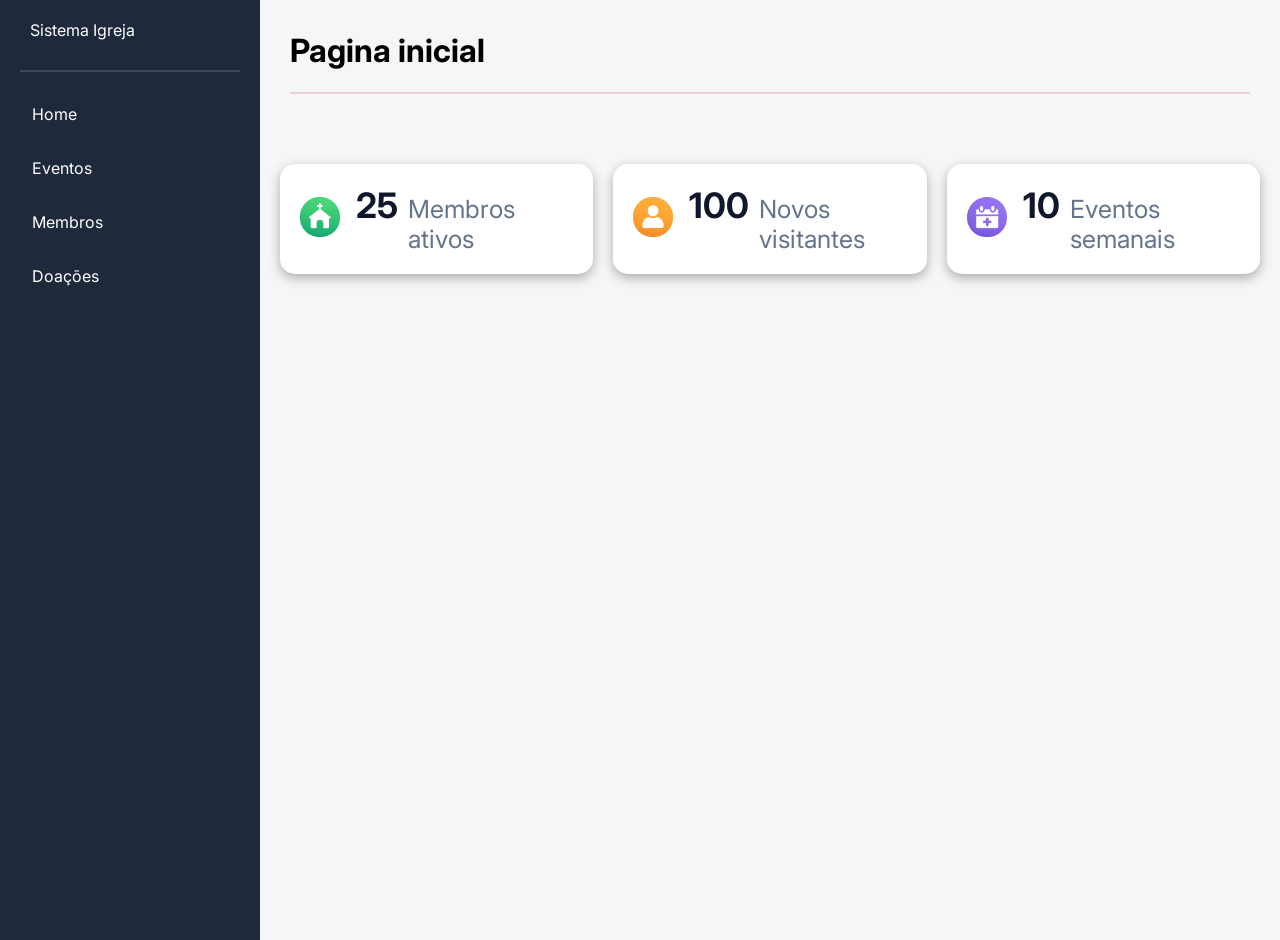
==== index.html @ 708f9ed0 "meu primeiro commit" ====
<!DOCTYPE html>
<html lang="pt-br">
<head>
    <meta charset="UTF-8">
    <meta name="viewport" content="width=device-width, initial-scale=1.0">
    <title>projeto bradesco</title>
    <link rel="stylesheet" href="main.css">
    <link rel="preconnect" href="https://fonts.googleapis.com">
    <link rel="preconnect" href="https://fonts.gstatic.com" crossorigin>
    <link href="https://fonts.googleapis.com/css2?family=Inter:ital,opsz,wght@0,14..32,100..900;1,14..32,100..900&display=swap" rel="stylesheet">
</head>
<body>

<header>
    <aside class="sidebar">
        <div class="logo">Sistema Igreja</div>

        <hr class="divisor">
        
        <nav class="menu">
            <a href="">Home</a>
            <a href="">Eventos</a>
            <a href="">Membros</a>
            <a href="">Doações</a>
        </nav>
    </aside>
</header>

<main>
    <div class="conteudo">
        <h1>Pagina inicial</h1>
        <hr class="divisor2">
    </div>
<section class="statsinicial">
    <article class="card">
        <div class="icon">
            <img src="imgs/icon.png" alt="Membros">
        </div>
        <div class="info">
            <strong class="numero">25</strong>
            <span class="descricao">Membros ativos</span>
        </div>
    </article>

    <article class="card">
        <div class="icon">
            <img src="imgs/pessoa icon.png" alt="Membros">
        </div>
        <div class="info">
            <strong class="numero">100</strong>
            <span class="descricao">Novos visitantes</span>
        </div>
    </article>

    <article class="card">
        <div class="icon">
            <img src="imgs/calendar.png" alt="Membros">
        </div>
        <div class="info">
            <strong class="numero">10</strong>
            <span class="descricao">Eventos semanais</span>
        </div>
    </article>
</section>

</main>

</body>
</html>
---- main.css ----
body {
    margin: 0;
    display: flex;
    font-family: 'Inter', sans-serif;
}

main {
    flex: 1;
    background-color: #f4f6f8;
}

.logo {
    padding: 10px;
    padding-top: 0;
}

.sidebar {
    width: 220px;
    height: 100vh;
    background-color: #1e293b;
    color: white;
    padding: 20px;
}

.menu {
    display: flex;
    flex-direction: column;
    gap: 10px;
}

.menu a {
    color: white;
    text-decoration: none;
    padding: 12px;
    border-radius: 6px;
}

.menu a:hover {
    background-color: #3b82f6;
}

.divisor {
    border: none;
    height: 2px;
    background-color: rgba(255, 255, 255, 0.15);
    margin: 20px 0px;
}

.divisor2 {
    border: none;
    height: 2px;
    background-color: rgba(172, 0, 0, 0.15);
    margin: 20px 0px;
}

/* Conteudo bruto */

.conteudo {
    flex: 1;
    padding: 30px;
    padding-top: 10px;
}

/* main */

.statsinicial {
    display: flex;
    gap: 20px;
    padding: 20px;
}

.card {
    background-color: #ffffff;
    padding: 20px;
    border-radius: 15px;
    display: flex;
    align-items: center;
    gap: 16px;
    flex: 1;
    box-shadow: 0 4px 12px rgba(0,0,0,0.3);
}

.icon img {
    width: 40px;
    height: 40px;
}

.info {
    display: flex;
    gap: 10px;
    align-items: baseline;
}

.numero {
    font-size: 35px;
    font-weight: 700;
    color: #0f172a;
}

.descricao {
    font-size: 25px;
    color: #64748b;
}
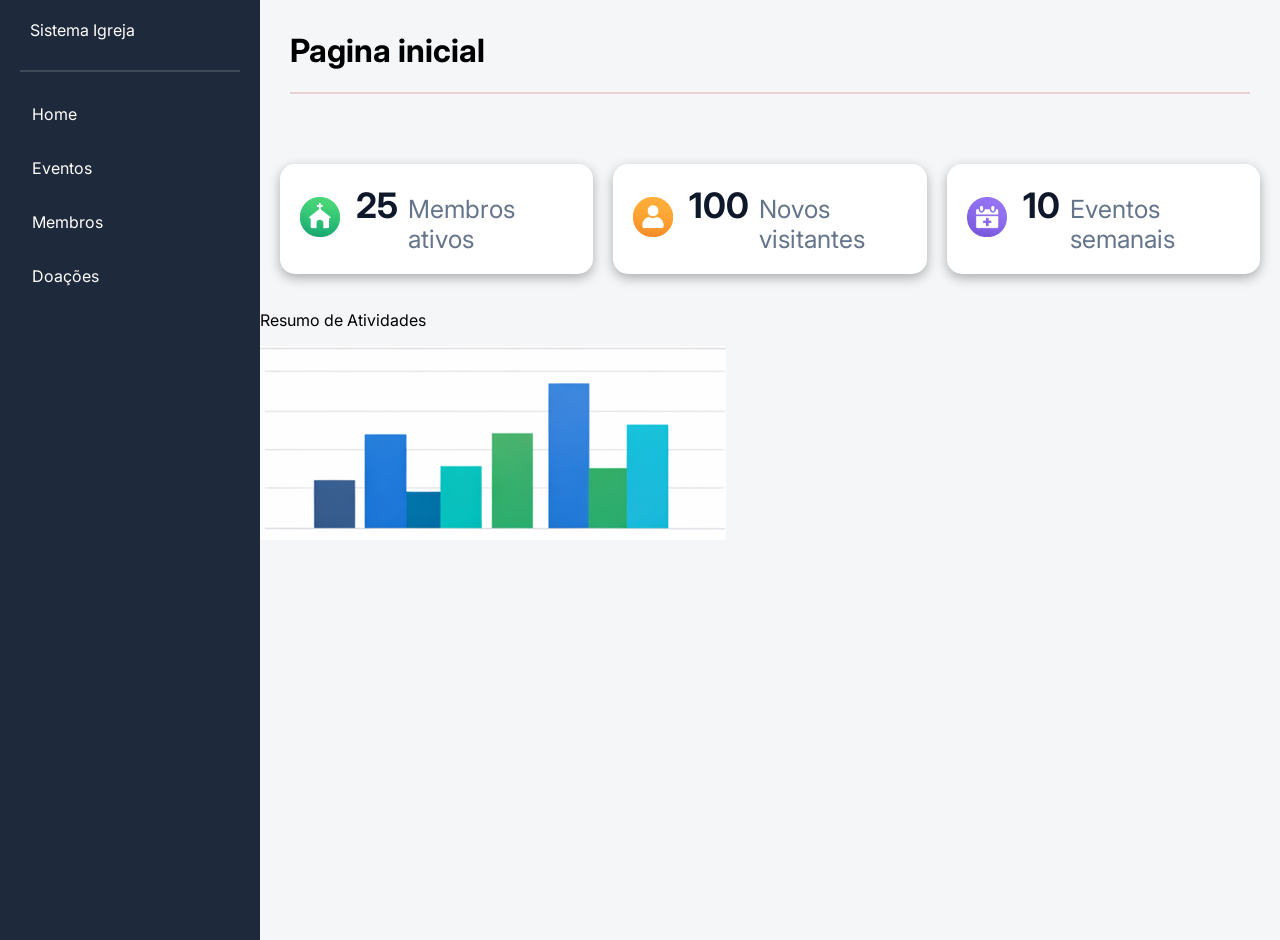
==== commit 4b984404: "adicionando a parte do dashboard" ====
--- a/index.html
+++ b/index.html
@@ -63,6 +63,11 @@
     </article>
 </section>
 
+<aside>
+    <p>Resumo de Atividades</p>
+    <img src="imgs/dashboard.png"alt="dashboard">
+</aside>
+
 </main>
 
 </body>
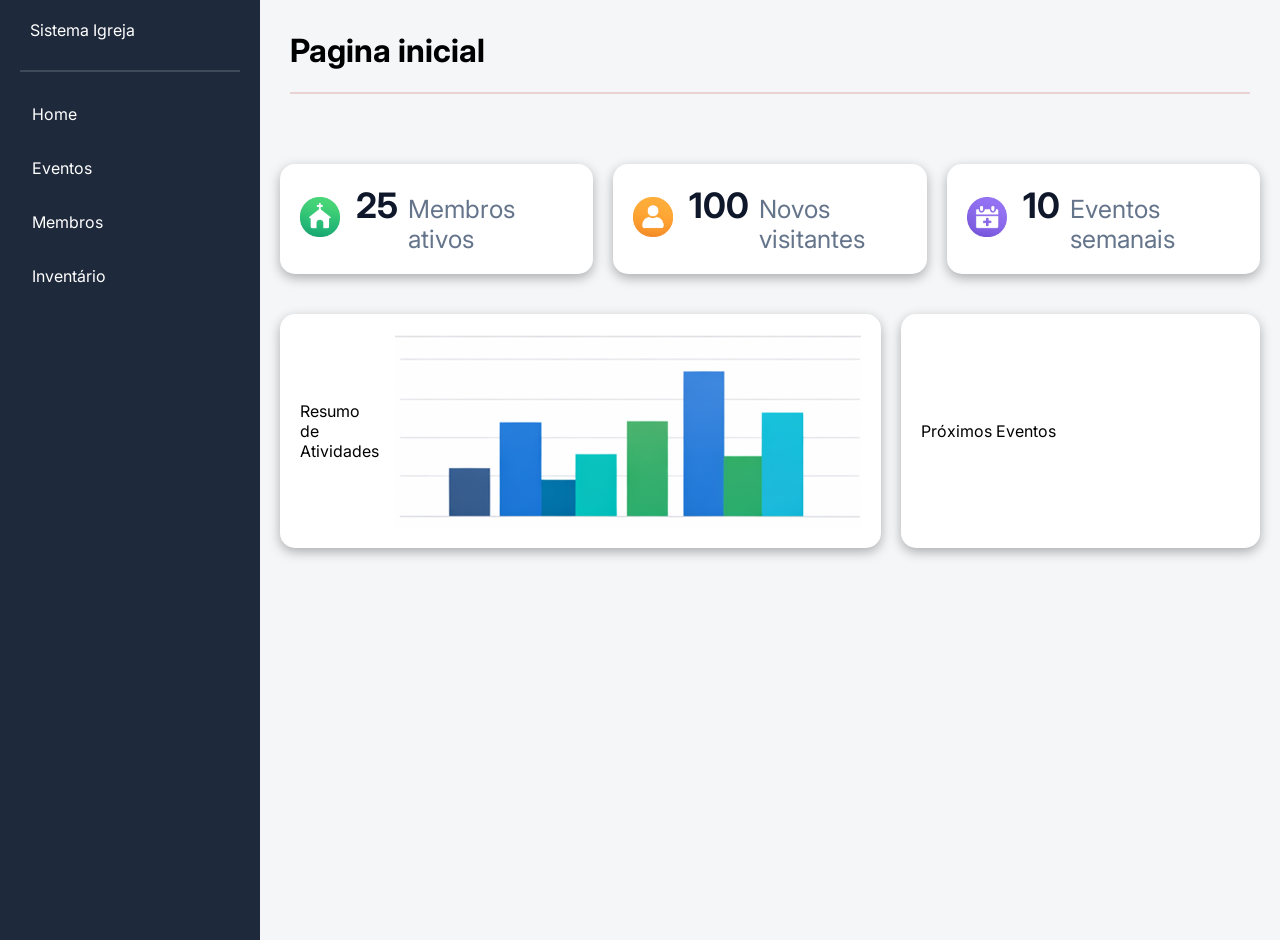
==== commit f4201021: "adicionando aba inventario" ====
--- a/index.html
+++ b/index.html
@@ -21,7 +21,7 @@
             <a href="">Home</a>
             <a href="">Eventos</a>
             <a href="">Membros</a>
-            <a href="">Doações</a>
+            <a href="inventario.html">Inventário</a>
         </nav>
     </aside>
 </header>
@@ -63,11 +63,16 @@
     </article>
 </section>
 
-<aside>
-    <p>Resumo de Atividades</p>
-    <img src="imgs/dashboard.png"alt="dashboard">
-</aside>
+<section class="section-resumo">
+    <article class="resumo">
+        <span>Resumo de Atividades</span>
+        <img src="imgs/dashboard.png"alt="dashboard">
+    </article>
 
+    <article class="resumo">
+        <span>Próximos Eventos</span>
+    </article>
+</section>
 </main>
 
 </body>
--- a/main.css
+++ b/main.css
@@ -100,4 +100,20 @@
 .descricao {
     font-size: 25px;
     color: #64748b;
+}
+
+.section-resumo {
+    display: flex;
+    gap: 20px;
+    padding: 20px;
+}
+.resumo {
+    background-color: #ffffff;
+    padding: 20px;
+    border-radius: 15px;
+    display: flex;
+    align-items: center;
+    gap: 16px;
+    flex: 1;
+    box-shadow: 0 4px 12px rgba(0,0,0,0.3);
 }
